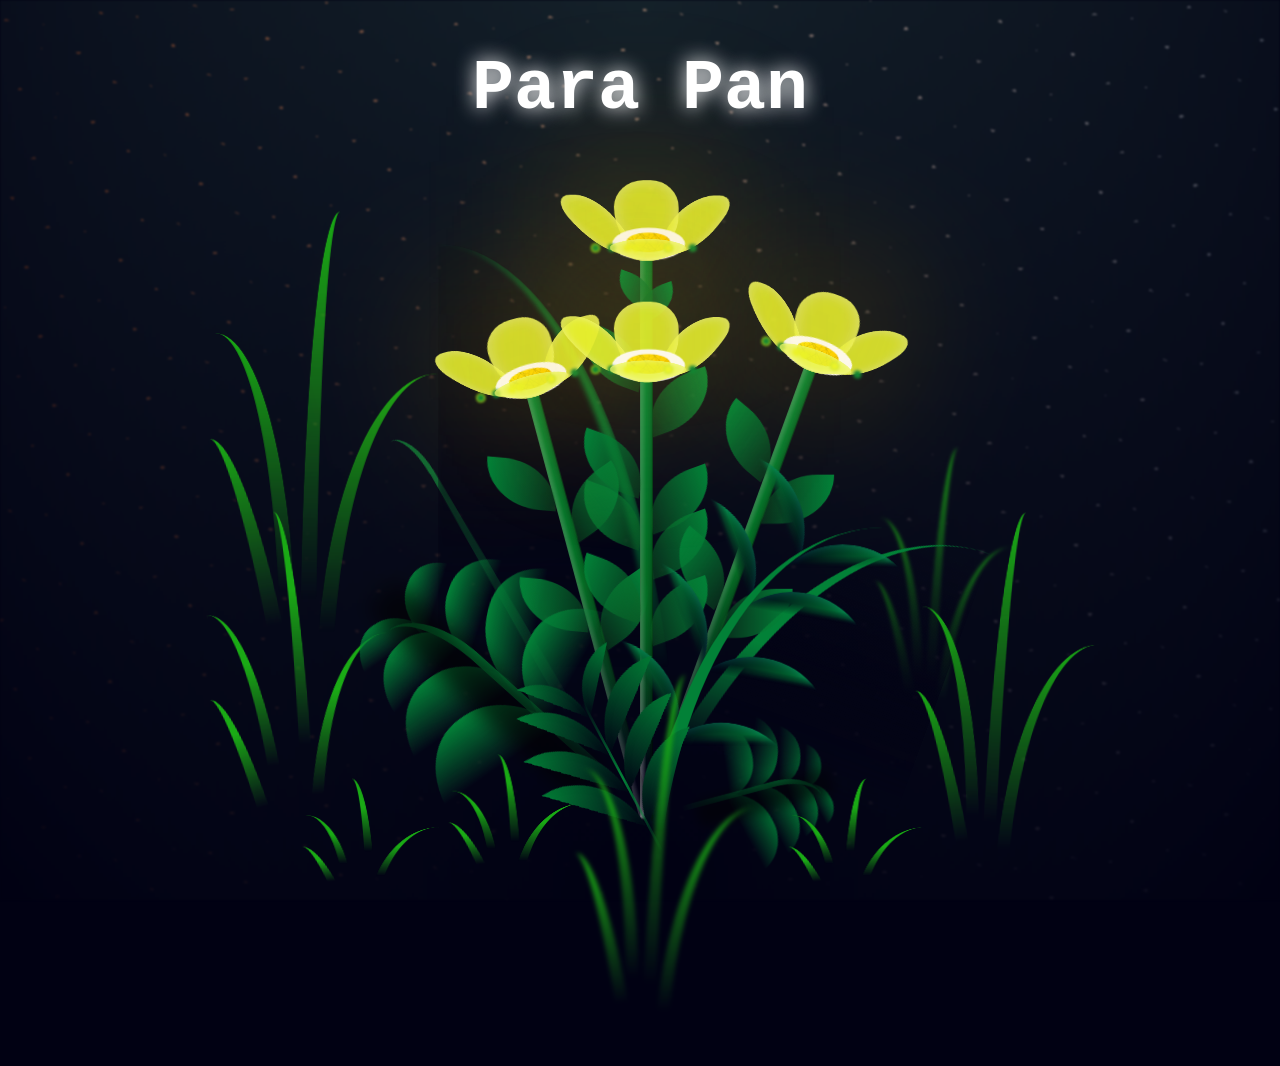
==== flower.html @ 23cb81a8 "cambio del html para 4to ptalo" ====
<!DOCTYPE html>
<html lang="en">

<head>
  <meta charset="UTF-8">
  <meta http-equiv="X-UA-Compatible" content="IE=edge">
  <meta name="viewport" content="width=device-width, initial-scale=1.0">
  <link rel="shortcut icon" href="images/gift.png" type="image/x-icon">
  <link rel="stylesheet" href="css/style.css">

  <!-- Document Title -->
  <title>FLOWERS</title>
</head>

<body class="not-loaded">
  <!-- Background -->
  <div class="night"></div>

  <!-- Flower -->
  <div class="flowers">
    <div class="flower flower--1">
      <div class="flower__leafs flower__leafs--1">
        <div class="flower__leaf flower__leaf--1"></div>
        <div class="flower__leaf flower__leaf--2"></div>
        <div class="flower__leaf flower__leaf--3"></div>
        <div class="flower__leaf flower__leaf--4"></div>
        <div class="flower__white-circle"></div>

        <div class="flower__light flower__light--1"></div>
        <div class="flower__light flower__light--2"></div>
        <div class="flower__light flower__light--3"></div>
        <div class="flower__light flower__light--4"></div>
        <div class="flower__light flower__light--5"></div>
        <div class="flower__light flower__light--6"></div>
        <div class="flower__light flower__light--7"></div>
        <div class="flower__light flower__light--8"></div>

      </div>
      <div class="flower__line">
        <div class="flower__line__leaf flower__line__leaf--1"></div>
        <div class="flower__line__leaf flower__line__leaf--2"></div>
        <div class="flower__line__leaf flower__line__leaf--3"></div>
        <div class="flower__line__leaf flower__line__leaf--4"></div>
        <div class="flower__line__leaf flower__line__leaf--5"></div>
        <div class="flower__line__leaf flower__line__leaf--6"></div>
      </div>
    </div>

    <div class="flower flower--2">
      <div class="flower__leafs flower__leafs--2">
        <div class="flower__leaf flower__leaf--1"></div>
        <div class="flower__leaf flower__leaf--2"></div>
        <div class="flower__leaf flower__leaf--3"></div>
        <div class="flower__leaf flower__leaf--4"></div>
        <div class="flower__white-circle"></div>

        <div class="flower__light flower__light--1"></div>
        <div class="flower__light flower__light--2"></div>
        <div class="flower__light flower__light--3"></div>
        <div class="flower__light flower__light--4"></div>
        <div class="flower__light flower__light--5"></div>
        <div class="flower__light flower__light--6"></div>
        <div class="flower__light flower__light--7"></div>
        <div class="flower__light flower__light--8"></div>

      </div>
      <div class="flower__line">
        <div class="flower__line__leaf flower__line__leaf--1"></div>
        <div class="flower__line__leaf flower__line__leaf--2"></div>
        <div class="flower__line__leaf flower__line__leaf--3"></div>
        <div class="flower__line__leaf flower__line__leaf--4"></div>
      </div>
    </div>

    <div class="flower flower--3">
      <div class="flower__leafs flower__leafs--3">
        <div class="flower__leaf flower__leaf--1"></div>
        <div class="flower__leaf flower__leaf--2"></div>
        <div class="flower__leaf flower__leaf--3"></div>
        <div class="flower__leaf flower__leaf--4"></div>
        <div class="flower__white-circle"></div>

        <div class="flower__light flower__light--1"></div>
        <div class="flower__light flower__light--2"></div>
        <div class="flower__light flower__light--3"></div>
        <div class="flower__light flower__light--4"></div>
        <div class="flower__light flower__light--5"></div>
        <div class="flower__light flower__light--6"></div>
        <div class="flower__light flower__light--7"></div>
        <div class="flower__light flower__light--8"></div>

      </div>
      <div class="flower__line">
        <div class="flower__line__leaf flower__line__leaf--1"></div>
        <div class="flower__line__leaf flower__line__leaf--2"></div>
        <div class="flower__line__leaf flower__line__leaf--3"></div>
        <div class="flower__line__leaf flower__line__leaf--4"></div>
      </div>
    </div>

    <!-- Cuarta flor agregada -->
    <div class="flower flower--4">
      <div class="flower__leafs flower__leafs--3">
        <div class="flower__leaf flower__leaf--1"></div>
        <div class="flower__leaf flower__leaf--2"></div>
        <div class="flower__leaf flower__leaf--3"></div>
        <div class="flower__leaf flower__leaf--4"></div>
        <div class="flower__white-circle"></div>

        <div class="flower__light flower__light--1"></div>
        <div class="flower__light flower__light--2"></div>
        <div class="flower__light flower__light--3"></div>
        <div class="flower__light flower__light--4"></div>
        <div class="flower__light flower__light--5"></div>
        <div class="flower__light flower__light--6"></div>
        <div class="flower__light flower__light--7"></div>
        <div class="flower__light flower__light--8"></div>

      </div>
      <div class="flower__line">
        <div class="flower__line__leaf flower__line__leaf--1"></div>
        <div class="flower__line__leaf flower__line__leaf--2"></div>
        <div class="flower__line__leaf flower__line__leaf--3"></div>
        <div class="flower__line__leaf flower__line__leaf--4"></div>
      </div>
    </div>

    <div class="grow-ans" style="--d:1.2s">
      <div class="flower__g-long">
        <div class="flower__g-long__top"></div>
        <div class="flower__g-long__bottom"></div>
      </div>
    </div>

    <div class="growing-grass">
      <div class="flower__grass flower__grass--1">
        <div class="flower__grass--top"></div>
        <div class="flower__grass--bottom"></div>
        <div class="flower__grass__leaf flower__grass__leaf--1"></div>
        <div class="flower__grass__leaf flower__grass__leaf--2"></div>
        <div class="flower__grass__leaf flower__grass__leaf--3"></div>
        <div class="flower__grass__leaf flower__grass__leaf--4"></div>
        <div class="flower__grass__leaf flower__grass__leaf--5"></div>
        <div class="flower__grass__leaf flower__grass__leaf--6"></div>
        <div class="flower__grass__leaf flower__grass__leaf--7"></div>
        <div class="flower__grass__leaf flower__grass__leaf--8"></div>
        <div class="flower__grass__overlay"></div>
      </div>
    </div>

    <div class="growing-grass">
      <div class="flower__grass flower__grass--2">
        <div class="flower__grass--top"></div>
        <div class="flower__grass--bottom"></div>
        <div class="flower__grass__leaf flower__grass__leaf--1"></div>
        <div class="flower__grass__leaf flower__grass__leaf--2"></div>
        <div class="flower__grass__leaf flower__grass__leaf--3"></div>
        <div class="flower__grass__leaf flower__grass__leaf--4"></div>
        <div class="flower__grass__leaf flower__grass__leaf--5"></div>
        <div class="flower__grass__leaf flower__grass__leaf--6"></div>
        <div class="flower__grass__leaf flower__grass__leaf--7"></div>
        <div class="flower__grass__leaf flower__grass__leaf--8"></div>
        <div class="flower__grass__overlay"></div>
      </div>
    </div>

    <div class="grow-ans" style="--d:2.4s">
      <div class="flower__g-right flower__g-right--1">
        <div class="leaf"></div>
      </div>
    </div>

    <div class="grow-ans" style="--d:2.8s">
      <div class="flower__g-right flower__g-right--2">
        <div class="leaf"></div>
      </div>
    </div>

    <div class="grow-ans" style="--d:2.8s">
      <div class="flower__g-front">
        <div class="flower__g-front__leaf-wrapper flower__g-front__leaf-wrapper--1">
          <div class="flower__g-front__leaf"></div>
        </div>
        <div class="flower__g-front__leaf-wrapper flower__g-front__leaf-wrapper--2">
          <div class="flower__g-front__leaf"></div>
        </div>
        <div class="flower__g-front__leaf-wrapper flower__g-front__leaf-wrapper--3">
          <div class="flower__g-front__leaf"></div>
        </div>
        <div class="flower__g-front__leaf-wrapper flower__g-front__leaf-wrapper--4">
          <div class="flower__g-front__leaf"></div>
        </div>
        <div class="flower__g-front__leaf-wrapper flower__g-front__leaf-wrapper--5">
          <div class="flower__g-front__leaf"></div>
        </div>
        <div class="flower__g-front__leaf-wrapper flower__g-front__leaf-wrapper--6">
          <div class="flower__g-front__leaf"></div>
        </div>
        <div class="flower__g-front__leaf-wrapper flower__g-front__leaf-wrapper--7">
          <div class="flower__g-front__leaf"></div>
        </div>
        <div class="flower__g-front__leaf-wrapper flower__g-front__leaf-wrapper--8">
          <div class="flower__g-front__leaf"></div>
        </div>
        <div class="flower__g-front__line"></div>
      </div>
    </div>

    <div class="grow-ans" style="--d:3.2s">
      <div class="flower__g-fr">
        <div class="leaf"></div>
        <div class="flower__g-fr__leaf flower__g-fr__leaf--1"></div>
        <div class="flower__g-fr__leaf flower__g-fr__leaf--2"></div>
        <div class="flower__g-fr__leaf flower__g-fr__leaf--3"></div>
        <div class="flower__g-fr__leaf flower__g-fr__leaf--4"></div>
        <div class="flower__g-fr__leaf flower__g-fr__leaf--5"></div>
        <div class="flower__g-fr__leaf flower__g-fr__leaf--6"></div>
        <div class="flower__g-fr__leaf flower__g-fr__leaf--7"></div>
        <div class="flower__g-fr__leaf flower__g-fr__leaf--8"></div>
      </div>
    </div>

    <div class="long-g long-g--0">
      <div class="grow-ans" style="--d:3s">
        <div class="leaf leaf--0"></div>
      </div>
      <div class="grow-ans" style="--d:2.2s">
        <div class="leaf leaf--1"></div>
      </div>
      <div class="grow-ans" style="--d:3.4s">
        <div class="leaf leaf--2"></div>
      </div>
      <div class="grow-ans" style="--d:3.6s">
        <div class="leaf leaf--3"></div>
      </div>
    </div>

    <div class="long-g long-g--1">
      <div class="grow-ans" style="--d:3.6s">
        <div class="leaf leaf--0"></div>
      </div>
      <div class="grow-ans" style="--d:3.8s">
        <div class="leaf leaf--1"></div>
      </div>
      <div class="grow-ans" style="--d:4s">
        <div class="leaf leaf--2"></div>
      </div>
      <div class="grow-ans" style="--d:4.2s">
        <div class="leaf leaf--3"></div>
      </div>
    </div>

    <div class="long-g long-g--2">
      <div class="grow-ans" style="--d:4s">
        <div class="leaf leaf--0"></div>
      </div>
      <div class="grow-ans" style="--d:4.2s">
        <div class="leaf leaf--1"></div>
      </div>
      <div class="grow-ans" style="--d:4.4s">
        <div class="leaf leaf--2"></div>
      </div>
      <div class="grow-ans" style="--d:4.6s">
        <div class="leaf leaf--3"></div>
      </div>
    </div>

    <div class="long-g long-g--3">
      <div class="grow-ans" style="--d:4s">
        <div class="leaf leaf--0"></div>
      </div>
      <div class="grow-ans" style="--d:4.2s">
        <div class="leaf leaf--1"></div>
      </div>
      <div class="grow-ans" style="--d:3s">
        <div class="leaf leaf--2"></div>
      </div>
      <div class="grow-ans" style="--d:3.6s">
        <div class="leaf leaf--3"></div>
      </div>
    </div>

    <div class="long-g long-g--4">
      <div class="grow-ans" style="--d:4s">
        <div class="leaf leaf--0"></div>
      </div>
      <div class="grow-ans" style="--d:4.2s">
        <div class="leaf leaf--1"></div>
      </div>
      <div class="grow-ans" style="--d:3s">
        <div class="leaf leaf--2"></div>
      </div>
      <div class="grow-ans" style="--d:3.6s">
        <div class="leaf leaf--3"></div>
      </div>
    </div>

    <div class="long-g long-g--5">
      <div class="grow-ans" style="--d:4s">
        <div class="leaf leaf--0"></div>
      </div>
      <div class="grow-ans" style="--d:4.2s">
        <div class="leaf leaf--1"></div>
      </div>
      <div class="grow-ans" style="--d:3s">
        <div class="leaf leaf--2"></div>
      </div>
      <div class="grow-ans" style="--d:3.6s">
        <div class="leaf leaf--3"></div>
      </div>
    </div>

    <div class="long-g long-g--6">
      <div class="grow-ans" style="--d:4.2s">
        <div class="leaf leaf--0"></div>
      </div>
      <div class="grow-ans" style="--d:4.4s">
        <div class="leaf leaf--1"></div>
      </div>
      <div class="grow-ans" style="--d:4.6s">
        <div class="leaf leaf--2"></div>
      </div>
      <div class="grow-ans" style="--d:4.8s">
        <div class="leaf leaf--3"></div>
      </div>
    </div>

    <div class="long-g long-g--7">
      <div class="grow-ans" style="--d:3s">
        <div class="leaf leaf--0"></div>
      </div>
      <div class="grow-ans" style="--d:3.2s">
        <div class="leaf leaf--1"></div>
      </div>
      <div class="grow-ans" style="--d:3.5s">
        <div class="leaf leaf--2"></div>
      </div>
      <div class="grow-ans" style="--d:3.6s">
        <div class="leaf leaf--3"></div>
      </div>
    </div>
  </div>

  <!-- Title -->
  <h1 class="title"><span id="title"></span></h1>
</body>

</html>

<!-- Import Javascript -->
<script src="js/main.js"></script>
---- css/style.css ----
*,
*::after,
*::before {
  padding: 0;
  margin: 0;
  box-sizing: border-box;
}

:root {
  --dark-color: #010113;
}

.title {
  position: absolute;
  width: 100%;
  text-align: center;
  margin-top: 50px;
  top: 0;
  left: 0;
  color: white;
  font-family: 'Courier New', Courier, monospace;
  font-size: 70px;
  text-shadow: 0px 0px 20px white;
}

body {
  display: flex;
  align-items: flex-end;
  justify-content: center;
  min-height: 100vh;
  background-color: var(--dark-color);
  overflow: hidden;
  perspective: 1000px;
}

.night {
  position: fixed;
  left: 50%;
  top: 0;
  transform: translateX(-50%);
  width: 100%;
  height: 100%;
  filter: blur(0.1vmin);
  background-image: radial-gradient(
      ellipse at top,
      transparent 0%,
      var(--dark-color)
    ),
    radial-gradient(
      ellipse at bottom,
      var(--dark-color),
      rgba(145, 233, 255, 0.2)
    ),
    repeating-linear-gradient(
      220deg,
      rgb(0, 0, 0) 0px,
      rgb(0, 0, 0) 19px,
      transparent 19px,
      transparent 22px
    ),
    repeating-linear-gradient(
      189deg,
      rgb(0, 0, 0) 0px,
      rgb(0, 0, 0) 19px,
      transparent 19px,
      transparent 22px
    ),
    repeating-linear-gradient(
      148deg,
      rgb(0, 0, 0) 0px,
      rgb(0, 0, 0) 19px,
      transparent 19px,
      transparent 22px
    ),
    linear-gradient(90deg, rgb(255, 94, 0), rgb(240, 240, 240));
}

.flowers {
  position: relative;
  transform: scale(0.9);
}

.flower {
  position: absolute;
  bottom: 10vmin;
  transform-origin: bottom center;
  z-index: 10;
  --fl-speed: 0.8s;
}
.flower--1 {
  -webkit-animation: moving-flower-1 4s linear infinite;
  animation: moving-flower-1 4s linear infinite;
}
.flower--1 .flower__line {
  height: 70vmin;
  -webkit-animation-delay: 0.3s;
  animation-delay: 0.3s;
}
.flower--1 .flower__line__leaf--1 {
  -webkit-animation: blooming-leaf-right var(--fl-speed) 1.6s backwards;
  animation: blooming-leaf-right var(--fl-speed) 1.6s backwards;
}
.flower--1 .flower__line__leaf--2 {
  -webkit-animation: blooming-leaf-right var(--fl-speed) 1.4s backwards;
  animation: blooming-leaf-right var(--fl-speed) 1.4s backwards;
}
.flower--1 .flower__line__leaf--3 {
  -webkit-animation: blooming-leaf-left var(--fl-speed) 1.2s backwards;
  animation: blooming-leaf-left var(--fl-speed) 1.2s backwards;
}
.flower--1 .flower__line__leaf--4 {
  -webkit-animation: blooming-leaf-left var(--fl-speed) 1s backwards;
  animation: blooming-leaf-left var(--fl-speed) 1s backwards;
}
.flower--1 .flower__line__leaf--5 {
  -webkit-animation: blooming-leaf-right var(--fl-speed) 1.8s backwards;
  animation: blooming-leaf-right var(--fl-speed) 1.8s backwards;
}
.flower--1 .flower__line__leaf--6 {
  -webkit-animation: blooming-leaf-left var(--fl-speed) 2s backwards;
  animation: blooming-leaf-left var(--fl-speed) 2s backwards;
}
.flower--2 {
  left: 50%;
  transform: rotate(20deg);
  -webkit-animation: moving-flower-2 4s linear infinite;
  animation: moving-flower-2 4s linear infinite;
}
.flower--2 .flower__line {
  height: 60vmin;
  -webkit-animation-delay: 0.6s;
  animation-delay: 0.6s;
}
.flower--2 .flower__line__leaf--1 {
  -webkit-animation: blooming-leaf-right var(--fl-speed) 1.9s backwards;
  animation: blooming-leaf-right var(--fl-speed) 1.9s backwards;
}
.flower--2 .flower__line__leaf--2 {
  -webkit-animation: blooming-leaf-right var(--fl-speed) 1.7s backwards;
  animation: blooming-leaf-right var(--fl-speed) 1.7s backwards;
}
.flower--2 .flower__line__leaf--3 {
  -webkit-animation: blooming-leaf-left var(--fl-speed) 1.5s backwards;
  animation: blooming-leaf-left var(--fl-speed) 1.5s backwards;
}
.flower--2 .flower__line__leaf--4 {
  -webkit-animation: blooming-leaf-left var(--fl-speed) 1.3s backwards;
  animation: blooming-leaf-left var(--fl-speed) 1.3s backwards;
}
.flower--3 {
  left: 50%;
  transform: rotate(-15deg);
  -webkit-animation: moving-flower-3 4s linear infinite;
  animation: moving-flower-3 4s linear infinite;
}
.flower--3 .flower__line {
  -webkit-animation-delay: 0.9s;
  animation-delay: 0.9s;
}
.flower--3 .flower__line__leaf--1 {
  -webkit-animation: blooming-leaf-right var(--fl-speed) 2.5s backwards;
  animation: blooming-leaf-right var(--fl-speed) 2.5s backwards;
}
.flower--3 .flower__line__leaf--2 {
  -webkit-animation: blooming-leaf-right var(--fl-speed) 2.3s backwards;
  animation: blooming-leaf-right var(--fl-speed) 2.3s backwards;
}
.flower--3 .flower__line__leaf--3 {
  -webkit-animation: blooming-leaf-left var(--fl-speed) 2.1s backwards;
  animation: blooming-leaf-left var(--fl-speed) 2.1s backwards;
}
.flower--3 .flower__line__leaf--4 {
  -webkit-animation: blooming-leaf-left var(--fl-speed) 1.9s backwards;
  animation: blooming-leaf-left var(--fl-speed) 1.9s backwards;
}
.flower__leafs {
  position: relative;
  -webkit-animation: blooming-flower 2s backwards;
  animation: blooming-flower 2s backwards;
}
.flower__leafs--1 {
  -webkit-animation-delay: 1.1s;
  animation-delay: 1.1s;
}
.flower__leafs--2 {
  -webkit-animation-delay: 1.4s;
  animation-delay: 1.4s;
}
.flower__leafs--3 {
  -webkit-animation-delay: 1.7s;
  animation-delay: 1.7s;
}
.flower__leafs::after {
  content: "";
  position: absolute;
  left: 0;
  top: 0;
  transform: translate(-50%, -100%);
  width: 8vmin;
  height: 8vmin;
  background-color: #e7b201;
  filter: blur(10vmin);
}
.flower__leaf {
  position: absolute;
  bottom: 0;
  left: 50%;
  width: 8vmin;
  height: 11vmin;
  border-radius: 51% 49% 47% 53%/44% 45% 55% 69%;
  background-color: #e6f331;
  background-image: linear-gradient(to top, #e6f331, #e6f331);
  transform-origin: bottom center;
  opacity: 0.9;
  box-shadow: inset 0 0 2vmin rgba(255, 255, 255, 0.5);
}
.flower__leaf--1 {
  transform: translate(-10%, 1%) rotateY(40deg) rotateX(-50deg);
}
.flower__leaf--2 {
  transform: translate(-50%, -4%) rotateX(40deg);
}
.flower__leaf--3 {
  transform: translate(-90%, 0%) rotateY(45deg) rotateX(50deg);
}
.flower__leaf--4 {
  width: 8vmin;
  height: 8vmin;
  transform-origin: bottom left;
  border-radius: 4vmin 10vmin 4vmin 4vmin;
  transform: translate(0%, 18%) rotateX(70deg) rotate(-43deg);
  background-image: linear-gradient(to top, #e6f331, #e6f331);
  z-index: 1;
  opacity: 0.8;
}
.flower__white-circle {
  position: absolute;
  left: -3.5vmin;
  top: -3vmin;
  width: 9vmin;
  height: 4vmin;
  border-radius: 50%;
  background-color: #fff;
}
.flower__white-circle::after {
  content: "";
  position: absolute;
  left: 50%;
  top: 45%;
  transform: translate(-50%, -50%);
  width: 60%;
  height: 60%;
  border-radius: inherit;
  background-image: repeating-linear-gradient(
      135deg,
      rgba(0, 0, 0, 0.03) 0px,
      rgba(0, 0, 0, 0.03) 1px,
      transparent 1px,
      transparent 12px
    ),
    repeating-linear-gradient(
      45deg,
      rgba(0, 0, 0, 0.03) 0px,
      rgba(0, 0, 0, 0.03) 1px,
      transparent 1px,
      transparent 12px
    ),
    repeating-linear-gradient(
      67.5deg,
      rgba(0, 0, 0, 0.03) 0px,
      rgba(0, 0, 0, 0.03) 1px,
      transparent 1px,
      transparent 12px
    ),
    repeating-linear-gradient(
      135deg,
      rgba(0, 0, 0, 0.03) 0px,
      rgba(0, 0, 0, 0.03) 1px,
      transparent 1px,
      transparent 12px
    ),
    repeating-linear-gradient(
      45deg,
      rgba(0, 0, 0, 0.03) 0px,
      rgba(0, 0, 0, 0.03) 1px,
      transparent 1px,
      transparent 12px
    ),
    repeating-linear-gradient(
      112.5deg,
      rgba(0, 0, 0, 0.03) 0px,
      rgba(0, 0, 0, 0.03) 1px,
      transparent 1px,
      transparent 12px
    ),
    repeating-linear-gradient(
      112.5deg,
      rgba(0, 0, 0, 0.03) 0px,
      rgba(0, 0, 0, 0.03) 1px,
      transparent 1px,
      transparent 12px
    ),
    repeating-linear-gradient(
      45deg,
      rgba(0, 0, 0, 0.03) 0px,
      rgba(0, 0, 0, 0.03) 1px,
      transparent 1px,
      transparent 12px
    ),
    repeating-linear-gradient(
      22.5deg,
      rgba(0, 0, 0, 0.03) 0px,
      rgba(0, 0, 0, 0.03) 1px,
      transparent 1px,
      transparent 12px
    ),
    repeating-linear-gradient(
      45deg,
      rgba(0, 0, 0, 0.03) 0px,
      rgba(0, 0, 0, 0.03) 1px,
      transparent 1px,
      transparent 12px
    ),
    repeating-linear-gradient(
      22.5deg,
      rgba(0, 0, 0, 0.03) 0px,
      rgba(0, 0, 0, 0.03) 1px,
      transparent 1px,
      transparent 12px
    ),
    repeating-linear-gradient(
      135deg,
      rgba(0, 0, 0, 0.03) 0px,
      rgba(0, 0, 0, 0.03) 1px,
      transparent 1px,
      transparent 12px
    ),
    repeating-linear-gradient(
      157.5deg,
      rgba(0, 0, 0, 0.03) 0px,
      rgba(0, 0, 0, 0.03) 1px,
      transparent 1px,
      transparent 12px
    ),
    repeating-linear-gradient(
      67.5deg,
      rgba(0, 0, 0, 0.03) 0px,
      rgba(0, 0, 0, 0.03) 1px,
      transparent 1px,
      transparent 12px
    ),
    repeating-linear-gradient(
      67.5deg,
      rgba(0, 0, 0, 0.03) 0px,
      rgba(0, 0, 0, 0.03) 1px,
      transparent 1px,
      transparent 12px
    ),
    linear-gradient(90deg, rgb(255, 235, 18), rgb(255, 206, 0));
}
.flower__line {
  height: 55vmin;
  width: 1.5vmin;
  background-image: linear-gradient(
      to left,
      rgba(0, 0, 0, 0.2),
      transparent,
      rgba(255, 255, 255, 0.2)
    ),
    linear-gradient(to top, transparent 10%, #056d24, #028137);
  box-shadow: inset 0 0 2px rgba(0, 0, 0, 0.5);
  -webkit-animation: grow-flower-tree 4s backwards;
  animation: grow-flower-tree 4s backwards;
}
.flower__line__leaf {
  --w: 7vmin;
  --h: calc(var(--w) + 2vmin);
  position: absolute;
  top: 20%;
  left: 90%;
  width: var(--w);
  height: var(--h);
  border-top-right-radius: var(--h);
  border-bottom-left-radius: var(--h);
  background-image: linear-gradient(to top, rgba(12, 94, 32, 0.4), #028137);
}
.flower__line__leaf--1 {
  transform: rotate(70deg) rotateY(30deg);
}
.flower__line__leaf--2 {
  top: 45%;
  transform: rotate(70deg) rotateY(30deg);
}
.flower__line__leaf--3,
.flower__line__leaf--4,
.flower__line__leaf--6 {
  border-top-right-radius: 0;
  border-bottom-left-radius: 0;
  border-top-left-radius: var(--h);
  border-bottom-right-radius: var(--h);
  left: -460%;
  top: 12%;
  transform: rotate(-70deg) rotateY(30deg);
}
.flower__line__leaf--4 {
  top: 40%;
}
.flower__line__leaf--5 {
  top: 0;
  transform-origin: left;
  transform: rotate(70deg) rotateY(30deg) scale(0.6);
}
.flower__line__leaf--6 {
  top: -2%;
  left: -450%;
  transform-origin: right;
  transform: rotate(-70deg) rotateY(30deg) scale(0.6);
}
.flower__light {
  position: absolute;
  bottom: 0vmin;
  width: 1vmin;
  height: 1vmin;
  background-color: rgb(255, 251, 0);
  border-radius: 50%;
  filter: blur(0.2vmin);
  -webkit-animation: light-ans 4s linear infinite backwards;
  animation: light-ans 4s linear infinite backwards;
}
.flower__light:nth-child(odd) {
  background-color: #028137;
}
.flower__light--1 {
  left: -2vmin;
  -webkit-animation-delay: 1s;
  animation-delay: 1s;
}
.flower__light--2 {
  left: 3vmin;
  -webkit-animation-delay: 0.5s;
  animation-delay: 0.5s;
}
.flower__light--3 {
  left: -6vmin;
  -webkit-animation-delay: 0.3s;
  animation-delay: 0.3s;
}
.flower__light--4 {
  left: 6vmin;
  -webkit-animation-delay: 0.9s;
  animation-delay: 0.9s;
}
.flower__light--5 {
  left: -1vmin;
  -webkit-animation-delay: 1.5s;
  animation-delay: 1.5s;
}
.flower__light--6 {
  left: -4vmin;
  -webkit-animation-delay: 3s;
  animation-delay: 3s;
}
.flower__light--7 {
  left: 3vmin;
  -webkit-animation-delay: 2s;
  animation-delay: 2s;
}
.flower__light--8 {
  left: -6vmin;
  -webkit-animation-delay: 3.5s;
  animation-delay: 3.5s;
}
.flower__grass {
  --c: #028137;
  --line-w: 1.5vmin;
  position: absolute;
  bottom: 12vmin;
  left: -7vmin;
  display: flex;
  flex-direction: column;
  align-items: flex-end;
  z-index: 20;
  transform-origin: bottom center;
  transform: rotate(-48deg) rotateY(40deg);
}
.flower__grass--1 {
  -webkit-animation: moving-grass 2s linear infinite;
  animation: moving-grass 2s linear infinite;
}
.flower__grass--2 {
  left: 2vmin;
  bottom: 10vmin;
  transform: scale(0.5) rotate(75deg) rotateX(10deg) rotateY(-200deg);
  opacity: 0.8;
  z-index: 0;
  -webkit-animation: moving-grass--2 1.5s linear infinite;
  animation: moving-grass--2 1.5s linear infinite;
}
.flower__grass--top {
  width: 7vmin;
  height: 10vmin;
  border-top-right-radius: 100%;
  border-right: var(--line-w) solid var(--c);
  transform-origin: bottom center;
  transform: rotate(-2deg);
}
.flower__grass--bottom {
  margin-top: -2px;
  width: var(--line-w);
  height: 25vmin;
  background-image: linear-gradient(to top, transparent, var(--c));
}
.flower__grass__leaf {
  --size: 10vmin;
  position: absolute;
  width: calc(var(--size) * 2.1);
  height: var(--size);
  border-top-left-radius: var(--size);
  border-top-right-radius: var(--size);
  background-image: linear-gradient(
    to top,
    transparent,
    transparent 30%,
    var(--c)
  );
  z-index: 100;
}
.flower__grass__leaf--1 {
  top: -6%;
  left: 30%;
  --size: 6vmin;
  transform: rotate(-20deg);
  -webkit-animation: growing-grass-ans--1 2s 2.6s backwards;
  animation: growing-grass-ans--1 2s 2.6s backwards;
}
@-webkit-keyframes growing-grass-ans--1 {
  0% {
    transform-origin: bottom left;
    transform: rotate(-20deg) scale(0);
  }
}
@keyframes growing-grass-ans--1 {
  0% {
    transform-origin: bottom left;
    transform: rotate(-20deg) scale(0);
  }
}
.flower__grass__leaf--2 {
  top: -5%;
  left: -110%;
  --size: 6vmin;
  transform: rotate(10deg);
  -webkit-animation: growing-grass-ans--2 2s 2.4s linear backwards;
  animation: growing-grass-ans--2 2s 2.4s linear backwards;
}
@-webkit-keyframes growing-grass-ans--2 {
  0% {
    transform-origin: bottom right;
    transform: rotate(10deg) scale(0);
  }
}
@keyframes growing-grass-ans--2 {
  0% {
    transform-origin: bottom right;
    transform: rotate(10deg) scale(0);
  }
}
.flower__grass__leaf--3 {
  top: 5%;
  left: 60%;
  --size: 8vmin;
  transform: rotate(-18deg) rotateX(-20deg);
  -webkit-animation: growing-grass-ans--3 2s 2.2s linear backwards;
  animation: growing-grass-ans--3 2s 2.2s linear backwards;
}
@-webkit-keyframes growing-grass-ans--3 {
  0% {
    transform-origin: bottom left;
    transform: rotate(-18deg) rotateX(-20deg) scale(0);
  }
}
@keyframes growing-grass-ans--3 {
  0% {
    transform-origin: bottom left;
    transform: rotate(-18deg) rotateX(-20deg) scale(0);
  }
}
.flower__grass__leaf--4 {
  top: 6%;
  left: -135%;
  --size: 8vmin;
  transform: rotate(2deg);
  -webkit-animation: growing-grass-ans--4 2s 2s linear backwards;
  animation: growing-grass-ans--4 2s 2s linear backwards;
}
@-webkit-keyframes growing-grass-ans--4 {
  0% {
    transform-origin: bottom right;
    transform: rotate(2deg) scale(0);
  }
}
@keyframes growing-grass-ans--4 {
  0% {
    transform-origin: bottom right;
    transform: rotate(2deg) scale(0);
  }
}
.flower__grass__leaf--5 {
  top: 20%;
  left: 60%;
  --size: 10vmin;
  transform: rotate(-24deg) rotateX(-20deg);
  -webkit-animation: growing-grass-ans--5 2s 1.8s linear backwards;
  animation: growing-grass-ans--5 2s 1.8s linear backwards;
}
@-webkit-keyframes growing-grass-ans--5 {
  0% {
    transform-origin: bottom left;
    transform: rotate(-24deg) rotateX(-20deg) scale(0);
  }
}
@keyframes growing-grass-ans--5 {
  0% {
    transform-origin: bottom left;
    transform: rotate(-24deg) rotateX(-20deg) scale(0);
  }
}
.flower__grass__leaf--6 {
  top: 22%;
  left: -180%;
  --size: 10vmin;
  transform: rotate(10deg);
  -webkit-animation: growing-grass-ans--6 2s 1.6s linear backwards;
  animation: growing-grass-ans--6 2s 1.6s linear backwards;
}
@-webkit-keyframes growing-grass-ans--6 {
  0% {
    transform-origin: bottom right;
    transform: rotate(10deg) scale(0);
  }
}
@keyframes growing-grass-ans--6 {
  0% {
    transform-origin: bottom right;
    transform: rotate(10deg) scale(0);
  }
}
.flower__grass__leaf--7 {
  top: 39%;
  left: 70%;
  --size: 10vmin;
  transform: rotate(-10deg);
  -webkit-animation: growing-grass-ans--7 2s 1.4s linear backwards;
  animation: growing-grass-ans--7 2s 1.4s linear backwards;
}
@-webkit-keyframes growing-grass-ans--7 {
  0% {
    transform-origin: bottom left;
    transform: rotate(-10deg) scale(0);
  }
}
@keyframes growing-grass-ans--7 {
  0% {
    transform-origin: bottom left;
    transform: rotate(-10deg) scale(0);
  }
}
.flower__grass__leaf--8 {
  top: 40%;
  left: -215%;
  --size: 11vmin;
  transform: rotate(10deg);
  -webkit-animation: growing-grass-ans--8 2s 1.2s linear backwards;
  animation: growing-grass-ans--8 2s 1.2s linear backwards;
}
@-webkit-keyframes growing-grass-ans--8 {
  0% {
    transform-origin: bottom right;
    transform: rotate(10deg) scale(0);
  }
}
@keyframes growing-grass-ans--8 {
  0% {
    transform-origin: bottom right;
    transform: rotate(10deg) scale(0);
  }
}
.flower__grass__overlay {
  position: absolute;
  top: -10%;
  right: 0%;
  width: 100%;
  height: 100%;
  background-color: rgba(0, 0, 0, 0.6);
  filter: blur(1.5vmin);
  z-index: 100;
}
.flower__g-long {
  --w: 2vmin;
  --h: 6vmin;
  --c: #0d6632;
  position: absolute;
  bottom: 10vmin;
  left: -3vmin;
  transform-origin: bottom center;
  transform: rotate(-30deg) rotateY(-20deg);
  display: flex;
  flex-direction: column;
  align-items: flex-end;
  -webkit-animation: flower-g-long-ans 3s linear infinite;
  animation: flower-g-long-ans 3s linear infinite;
}
@-webkit-keyframes flower-g-long-ans {
  0%,
  100% {
    transform: rotate(-30deg) rotateY(-20deg);
  }
  50% {
    transform: rotate(-32deg) rotateY(-20deg);
  }
}
@keyframes flower-g-long-ans {
  0%,
  100% {
    transform: rotate(-30deg) rotateY(-20deg);
  }
  50% {
    transform: rotate(-32deg) rotateY(-20deg);
  }
}
.flower__g-long__top {
  top: calc(var(--h) * -1);
  width: calc(var(--w) + 1vmin);
  height: var(--h);
  border-top-right-radius: 100%;
  border-right: 0.7vmin solid var(--c);
  transform: translate(-0.7vmin, 1vmin);
}
.flower__g-long__bottom {
  width: var(--w);
  height: 50vmin;
  transform-origin: bottom center;
  background-image: linear-gradient(to top, transparent 30%, var(--c));
  box-shadow: inset 0 0 2px rgba(0, 0, 0, 0.5);
  -webkit-clip-path: polygon(35% 0, 65% 1%, 100% 100%, 0% 100%);
  clip-path: polygon(35% 0, 65% 1%, 100% 100%, 0% 100%);
}
.flower__g-right {
  position: absolute;
  bottom: 6vmin;
  left: -2vmin;
  transform-origin: bottom left;
  transform: rotate(20deg);
}
.flower__g-right .leaf {
  width: 30vmin;
  height: 50vmin;
  border-top-left-radius: 100%;
  border-left: 2vmin solid #028137;
  background-image: linear-gradient(
    to bottom,
    transparent,
    var(--dark-color) 60%
  );
  -webkit-mask-image: linear-gradient(to top, transparent 30%, #028137 60%);
}
.flower__g-right--1 {
  -webkit-animation: flower-g-right-ans 2.5s linear infinite;
  animation: flower-g-right-ans 2.5s linear infinite;
}
.flower__g-right--2 {
  left: 5vmin;
  transform: rotateY(-180deg);
  -webkit-animation: flower-g-right-ans--2 3s linear infinite;
  animation: flower-g-right-ans--2 3s linear infinite;
}
.flower__g-right--2 .leaf {
  height: 75vmin;
  filter: blur(0.3vmin);
  opacity: 0.8;
}
@-webkit-keyframes flower-g-right-ans {
  0%,
  100% {
    transform: rotate(20deg);
  }
  50% {
    transform: rotate(24deg) rotateX(-20deg);
  }
}
@keyframes flower-g-right-ans {
  0%,
  100% {
    transform: rotate(20deg);
  }
  50% {
    transform: rotate(24deg) rotateX(-20deg);
  }
}
@-webkit-keyframes flower-g-right-ans--2 {
  0%,
  100% {
    transform: rotateY(-180deg) rotate(0deg) rotateX(-20deg);
  }
  50% {
    transform: rotateY(-180deg) rotate(6deg) rotateX(-20deg);
  }
}
@keyframes flower-g-right-ans--2 {
  0%,
  100% {
    transform: rotateY(-180deg) rotate(0deg) rotateX(-20deg);
  }
  50% {
    transform: rotateY(-180deg) rotate(6deg) rotateX(-20deg);
  }
}
.flower__g-front {
  position: absolute;
  bottom: 6vmin;
  left: 2.5vmin;
  z-index: 100;
  transform-origin: bottom center;
  transform: rotate(-28deg) rotateY(30deg) scale(1.04);
  -webkit-animation: flower__g-front-ans 2s linear infinite;
  animation: flower__g-front-ans 2s linear infinite;
}
@-webkit-keyframes flower__g-front-ans {
  0%,
  100% {
    transform: rotate(-28deg) rotateY(30deg) scale(1.04);
  }
  50% {
    transform: rotate(-35deg) rotateY(40deg) scale(1.04);
  }
}
@keyframes flower__g-front-ans {
  0%,
  100% {
    transform: rotate(-28deg) rotateY(30deg) scale(1.04);
  }
  50% {
    transform: rotate(-35deg) rotateY(40deg) scale(1.04);
  }
}
.flower__g-front__line {
  width: 0.3vmin;
  height: 20vmin;
  background-image: linear-gradient(
    to top,
    transparent,
    #028137,
    transparent 100%
  );
  position: relative;
}
.flower__g-front__leaf-wrapper {
  position: absolute;
  top: 0;
  left: 0;
  transform-origin: bottom left;
  transform: rotate(10deg);
}
.flower__g-front__leaf-wrapper:nth-child(even) {
  left: 0vmin;
  transform: rotateY(-180deg) rotate(5deg);
  -webkit-animation: flower__g-front__leaf-left-ans 1s ease-in backwards;
  animation: flower__g-front__leaf-left-ans 1s ease-in backwards;
}
.flower__g-front__leaf-wrapper:nth-child(odd) {
  -webkit-animation: flower__g-front__leaf-ans 1s ease-in backwards;
  animation: flower__g-front__leaf-ans 1s ease-in backwards;
}
.flower__g-front__leaf-wrapper--1 {
  top: -8vmin;
  transform: scale(0.7);
  -webkit-animation: flower__g-front__leaf-ans 1s 5.5s ease-in backwards !important;
  animation: flower__g-front__leaf-ans 1s 5.5s ease-in backwards !important;
}
.flower__g-front__leaf-wrapper--2 {
  top: -8vmin;
  transform: rotateY(-180deg) scale(0.7) !important;
  -webkit-animation: flower__g-front__leaf-left-ans-2 1s 4.6s ease-in backwards !important;
  animation: flower__g-front__leaf-left-ans-2 1s 4.6s ease-in backwards !important;
}
.flower__g-front__leaf-wrapper--3 {
  top: -3vmin;
  -webkit-animation: flower__g-front__leaf-ans 1s 4.6s ease-in backwards;
  animation: flower__g-front__leaf-ans 1s 4.6s ease-in backwards;
}
.flower__g-front__leaf-wrapper--4 {
  top: -3vmin;
  transform: rotateY(-180deg) scale(0.9) !important;
  -webkit-animation: flower__g-front__leaf-left-ans-2 1s 4.6s ease-in backwards !important;
  animation: flower__g-front__leaf-left-ans-2 1s 4.6s ease-in backwards !important;
}
@-webkit-keyframes flower__g-front__leaf-left-ans-2 {
  0% {
    transform: rotateY(-180deg) scale(0);
  }
}
@keyframes flower__g-front__leaf-left-ans-2 {
  0% {
    transform: rotateY(-180deg) scale(0);
  }
}
.flower__g-front__leaf-wrapper--5,
.flower__g-front__leaf-wrapper--6 {
  top: 2vmin;
}
.flower__g-front__leaf-wrapper--7,
.flower__g-front__leaf-wrapper--8 {
  top: 6.5vmin;
}
.flower__g-front__leaf-wrapper--2 {
  -webkit-animation-delay: 5.2s !important;
  animation-delay: 5.2s !important;
}
.flower__g-front__leaf-wrapper--3 {
  -webkit-animation-delay: 4.9s !important;
  animation-delay: 4.9s !important;
}
.flower__g-front__leaf-wrapper--5 {
  -webkit-animation-delay: 4.3s !important;
  animation-delay: 4.3s !important;
}
.flower__g-front__leaf-wrapper--6 {
  -webkit-animation-delay: 4.1s !important;
  animation-delay: 4.1s !important;
}
.flower__g-front__leaf-wrapper--7 {
  -webkit-animation-delay: 3.8s !important;
  animation-delay: 3.8s !important;
}
.flower__g-front__leaf-wrapper--8 {
  -webkit-animation-delay: 3.5s !important;
  animation-delay: 3.5s !important;
}
@-webkit-keyframes flower__g-front__leaf-ans {
  0% {
    transform: rotate(10deg) scale(0);
  }
}
@keyframes flower__g-front__leaf-ans {
  0% {
    transform: rotate(10deg) scale(0);
  }
}
@-webkit-keyframes flower__g-front__leaf-left-ans {
  0% {
    transform: rotateY(-180deg) rotate(5deg) scale(0);
  }
}
@keyframes flower__g-front__leaf-left-ans {
  0% {
    transform: rotateY(-180deg) rotate(5deg) scale(0);
  }
}
.flower__g-front__leaf {
  width: 10vmin;
  height: 10vmin;
  border-radius: 100% 0% 0% 100%/100% 100% 0% 0%;
  box-shadow: inset 0 2px 1vmin hsla(150, 97%, 14%, 0.2);
  background-image: linear-gradient(
      to bottom left,
      transparent,
      var(--dark-color)
    ),
    linear-gradient(to bottom right, #028137 50%, transparent 50%, transparent);
  -webkit-mask-image: linear-gradient(
    to bottom right,
    #028137 50%,
    transparent 50%,
    transparent
  );
  mask-image: linear-gradient(
    to bottom right,
    #028137 50%,
    transparent 50%,
    transparent
  );
}
.flower__g-fr {
  position: absolute;
  bottom: -4vmin;
  left: vmin;
  transform-origin: bottom left;
  z-index: 10;
  -webkit-animation: flower__g-fr-ans 2s linear infinite;
  animation: flower__g-fr-ans 2s linear infinite;
}
@-webkit-keyframes flower__g-fr-ans {
  0%,
  100% {
    transform: rotate(2deg);
  }
  50% {
    transform: rotate(4deg);
  }
}
@keyframes flower__g-fr-ans {
  0%,
  100% {
    transform: rotate(2deg);
  }
  50% {
    transform: rotate(4deg);
  }
}
.flower__g-fr .leaf {
  width: 30vmin;
  height: 50vmin;
  border-top-left-radius: 100%;
  border-left: 2vmin solid #028137;
  -webkit-mask-image: linear-gradient(to top, transparent 25%, #028137 50%);
  position: relative;
  z-index: 1;
}
.flower__g-fr__leaf {
  position: absolute;
  top: 0;
  left: 0;
  width: 10vmin;
  height: 10vmin;
  border-radius: 100% 0% 0% 100%/100% 100% 0% 0%;
  box-shadow: inset 0 2px 1vmin hsla(184deg, 97%, 58%, 0.2);
  background-image: linear-gradient(
      to bottom left,
      transparent,
      var(--dark-color) 98%
    ),
    linear-gradient(to bottom right, #028137 45%, transparent 50%, transparent);
  -webkit-mask-image: linear-gradient(
    135deg,
    #028137 40%,
    transparent 50%,
    transparent
  );
}
.flower__g-fr__leaf--1 {
  left: 20vmin;
  transform: rotate(45deg);
  -webkit-animation: flower__g-fr-leaft-ans-1 0.5s 5.2s linear backwards;
  animation: flower__g-fr-leaft-ans-1 0.5s 5.2s linear backwards;
}
@-webkit-keyframes flower__g-fr-leaft-ans-1 {
  0% {
    transform-origin: left;
    transform: rotate(45deg) scale(0);
  }
}
@keyframes flower__g-fr-leaft-ans-1 {
  0% {
    transform-origin: left;
    transform: rotate(45deg) scale(0);
  }
}
.flower__g-fr__leaf--2 {
  left: 12vmin;
  top: -7vmin;
  transform: rotate(25deg) rotateY(-180deg);
  -webkit-animation: flower__g-fr-leaft-ans-6 0.5s 5s linear backwards;
  animation: flower__g-fr-leaft-ans-6 0.5s 5s linear backwards;
}
.flower__g-fr__leaf--3 {
  left: 15vmin;
  top: 6vmin;
  transform: rotate(55deg);
  -webkit-animation: flower__g-fr-leaft-ans-5 0.5s 4.8s linear backwards;
  animation: flower__g-fr-leaft-ans-5 0.5s 4.8s linear backwards;
}
.flower__g-fr__leaf--4 {
  left: 6vmin;
  top: -2vmin;
  transform: rotate(25deg) rotateY(-180deg);
  -webkit-animation: flower__g-fr-leaft-ans-6 0.5s 4.6s linear backwards;
  animation: flower__g-fr-leaft-ans-6 0.5s 4.6s linear backwards;
}
.flower__g-fr__leaf--5 {
  left: 10vmin;
  top: 14vmin;
  transform: rotate(55deg);
  -webkit-animation: flower__g-fr-leaft-ans-5 0.5s 4.4s linear backwards;
  animation: flower__g-fr-leaft-ans-5 0.5s 4.4s linear backwards;
}
@-webkit-keyframes flower__g-fr-leaft-ans-5 {
  0% {
    transform-origin: left;
    transform: rotate(55deg) scale(0);
  }
}
@keyframes flower__g-fr-leaft-ans-5 {
  0% {
    transform-origin: left;
    transform: rotate(55deg) scale(0);
  }
}
.flower__g-fr__leaf--6 {
  left: 0vmin;
  top: 6vmin;
  transform: rotate(25deg) rotateY(-180deg);
  -webkit-animation: flower__g-fr-leaft-ans-6 0.5s 4.2s linear backwards;
  animation: flower__g-fr-leaft-ans-6 0.5s 4.2s linear backwards;
}
@-webkit-keyframes flower__g-fr-leaft-ans-6 {
  0% {
    transform-origin: right;
    transform: rotate(25deg) rotateY(-180deg) scale(0);
  }
}
@keyframes flower__g-fr-leaft-ans-6 {
  0% {
    transform-origin: right;
    transform: rotate(25deg) rotateY(-180deg) scale(0);
  }
}
.flower__g-fr__leaf--7 {
  left: 5vmin;
  top: 22vmin;
  transform: rotate(45deg);
  -webkit-animation: flower__g-fr-leaft-ans-7 0.5s 4s linear backwards;
  animation: flower__g-fr-leaft-ans-7 0.5s 4s linear backwards;
}
@-webkit-keyframes flower__g-fr-leaft-ans-7 {
  0% {
    transform-origin: left;
    transform: rotate(45deg) scale(0);
  }
}
@keyframes flower__g-fr-leaft-ans-7 {
  0% {
    transform-origin: left;
    transform: rotate(45deg) scale(0);
  }
}
.flower__g-fr__leaf--8 {
  left: -4vmin;
  top: 15vmin;
  transform: rotate(15deg) rotateY(-180deg);
  -webkit-animation: flower__g-fr-leaft-ans-8 0.5s 3.8s linear backwards;
  animation: flower__g-fr-leaft-ans-8 0.5s 3.8s linear backwards;
}
@-webkit-keyframes flower__g-fr-leaft-ans-8 {
  0% {
    transform-origin: right;
    transform: rotate(15deg) rotateY(-180deg) scale(0);
  }
}
@keyframes flower__g-fr-leaft-ans-8 {
  0% {
    transform-origin: right;
    transform: rotate(15deg) rotateY(-180deg) scale(0);
  }
}

.long-g {
  position: absolute;
  bottom: 25vmin;
  left: -42vmin;
  transform-origin: bottom left;
}
.long-g--1 {
  bottom: 0vmin;
  transform: scale(0.8) rotate(-5deg);
}
.long-g--1 .leaf {
  -webkit-mask-image: linear-gradient(
    to top,
    transparent 40%,
    #028137 80%
  ) !important;
}
.long-g--1 .leaf--1 {
  --w: 5vmin;
  --h: 60vmin;
  left: -2vmin;
  transform: rotate(3deg) rotateY(-180deg);
}
.long-g--2,
.long-g--3 {
  bottom: -3vmin;
  left: -35vmin;
  transform-origin: center;
  transform: scale(0.6) rotateX(60deg);
}
.long-g--2 .leaf,
.long-g--3 .leaf {
  -webkit-mask-image: linear-gradient(
    to top,
    transparent 50%,
    #e6f331 80%
  ) !important;
}
.long-g--2 .leaf--1,
.long-g--3 .leaf--1 {
  left: -1vmin;
  transform: rotateY(-180deg);
}
.long-g--3 {
  left: -17vmin;
  bottom: 0vmin;
}
.long-g--3 .leaf {
  -webkit-mask-image: linear-gradient(
    to top,
    transparent 40%,
    #028137 80%
  ) !important;
}
.long-g--4 {
  left: 25vmin;
  bottom: -3vmin;
  transform-origin: center;
  transform: scale(0.6) rotateX(60deg);
}
.long-g--4 .leaf {
  -webkit-mask-image: linear-gradient(
    to top,
    transparent 50%,
    #028137 80%
  ) !important;
}
.long-g--5 {
  left: 42vmin;
  bottom: 0vmin;
  transform: scale(0.8) rotate(2deg);
}
.long-g--6 {
  left: 0vmin;
  bottom: -20vmin;
  z-index: 100;
  filter: blur(0.3vmin);
  transform: scale(0.8) rotate(2deg);
}
.long-g--7 {
  left: 35vmin;
  bottom: 20vmin;
  z-index: -1;
  filter: blur(0.3vmin);
  transform: scale(0.6) rotate(2deg);
  opacity: 0.7;
}
.long-g .leaf {
  --w: 15vmin;
  --h: 40vmin;
  --c: #1aaa15;
  position: absolute;
  bottom: 0;
  width: var(--w);
  height: var(--h);
  border-top-left-radius: 100%;
  border-left: 2vmin solid var(--c);
  -webkit-mask-image: linear-gradient(
    to top,
    transparent 20%,
    var(--dark-color)
  );
  transform-origin: bottom center;
}
.long-g .leaf--0 {
  left: 2vmin;
  -webkit-animation: leaf-ans-1 4s linear infinite;
  animation: leaf-ans-1 4s linear infinite;
}
.long-g .leaf--1 {
  --w: 5vmin;
  --h: 60vmin;
  -webkit-animation: leaf-ans-1 4s linear infinite;
  animation: leaf-ans-1 4s linear infinite;
}
.long-g .leaf--2 {
  --w: 10vmin;
  --h: 40vmin;
  left: -0.5vmin;
  bottom: 5vmin;
  transform-origin: bottom left;
  transform: rotateY(-180deg);
  -webkit-animation: leaf-ans-2 3s linear infinite;
  animation: leaf-ans-2 3s linear infinite;
}
.long-g .leaf--3 {
  --w: 5vmin;
  --h: 30vmin;
  left: -1vmin;
  bottom: 3.2vmin;
  transform-origin: bottom left;
  transform: rotate(-10deg) rotateY(-180deg);
  -webkit-animation: leaf-ans-3 3s linear infinite;
  animation: leaf-ans-3 3s linear infinite;
}

@-webkit-keyframes leaf-ans-1 {
  0%,
  100% {
    transform: rotate(-5deg) scale(1);
  }
  50% {
    transform: rotate(5deg) scale(1.1);
  }
}

@keyframes leaf-ans-1 {
  0%,
  100% {
    transform: rotate(-5deg) scale(1);
  }
  50% {
    transform: rotate(5deg) scale(1.1);
  }
}
@-webkit-keyframes leaf-ans-2 {
  0%,
  100% {
    transform: rotateY(-180deg) rotate(5deg);
  }
  50% {
    transform: rotateY(-180deg) rotate(0deg) scale(1.1);
  }
}
@keyframes leaf-ans-2 {
  0%,
  100% {
    transform: rotateY(-180deg) rotate(5deg);
  }
  50% {
    transform: rotateY(-180deg) rotate(0deg) scale(1.1);
  }
}
@-webkit-keyframes leaf-ans-3 {
  0%,
  100% {
    transform: rotate(-10deg) rotateY(-180deg);
  }
  50% {
    transform: rotate(-20deg) rotateY(-180deg);
  }
}
@keyframes leaf-ans-3 {
  0%,
  100% {
    transform: rotate(-10deg) rotateY(-180deg);
  }
  50% {
    transform: rotate(-20deg) rotateY(-180deg);
  }
}
.grow-ans {
  -webkit-animation: grow-ans 2s var(--d) backwards;
  animation: grow-ans 2s var(--d) backwards;
}

@-webkit-keyframes grow-ans {
  0% {
    transform: scale(0);
    opacity: 0;
  }
}

@keyframes grow-ans {
  0% {
    transform: scale(0);
    opacity: 0;
  }
}
@-webkit-keyframes light-ans {
  0% {
    opacity: 0;
    transform: translateY(0vmin);
  }
  25% {
    opacity: 1;
    transform: translateY(-5vmin) translateX(-2vmin);
  }
  50% {
    opacity: 1;
    transform: translateY(-15vmin) translateX(2vmin);
    filter: blur(0.2vmin);
  }
  75% {
    transform: translateY(-20vmin) translateX(-2vmin);
    filter: blur(0.2vmin);
  }
  100% {
    transform: translateY(-30vmin);
    opacity: 0;
    filter: blur(1vmin);
  }
}
@keyframes light-ans {
  0% {
    opacity: 0;
    transform: translateY(0vmin);
  }
  25% {
    opacity: 1;
    transform: translateY(-5vmin) translateX(-2vmin);
  }
  50% {
    opacity: 1;
    transform: translateY(-15vmin) translateX(2vmin);
    filter: blur(0.2vmin);
  }
  75% {
    transform: translateY(-20vmin) translateX(-2vmin);
    filter: blur(0.2vmin);
  }
  100% {
    transform: translateY(-30vmin);
    opacity: 0;
    filter: blur(1vmin);
  }
}
@-webkit-keyframes moving-flower-1 {
  0%,
  100% {
    transform: rotate(2deg);
  }
  50% {
    transform: rotate(-2deg);
  }
}
@keyframes moving-flower-1 {
  0%,
  100% {
    transform: rotate(2deg);
  }
  50% {
    transform: rotate(-2deg);
  }
}
@-webkit-keyframes moving-flower-2 {
  0%,
  100% {
    transform: rotate(18deg);
  }
  50% {
    transform: rotate(14deg);
  }
}
@keyframes moving-flower-2 {
  0%,
  100% {
    transform: rotate(18deg);
  }
  50% {
    transform: rotate(14deg);
  }
}
@-webkit-keyframes moving-flower-3 {
  0%,
  100% {
    transform: rotate(-18deg);
  }
  50% {
    transform: rotate(-20deg) rotateY(-10deg);
  }
}
@keyframes moving-flower-3 {
  0%,
  100% {
    transform: rotate(-18deg);
  }
  50% {
    transform: rotate(-20deg) rotateY(-10deg);
  }
}
@-webkit-keyframes blooming-leaf-right {
  0% {
    transform-origin: left;
    transform: rotate(70deg) rotateY(30deg) scale(0);
  }
}
@keyframes blooming-leaf-right {
  0% {
    transform-origin: left;
    transform: rotate(70deg) rotateY(30deg) scale(0);
  }
}
@-webkit-keyframes blooming-leaf-left {
  0% {
    transform-origin: right;
    transform: rotate(-70deg) rotateY(30deg) scale(0);
  }
}
@keyframes blooming-leaf-left {
  0% {
    transform-origin: right;
    transform: rotate(-70deg) rotateY(30deg) scale(0);
  }
}
@-webkit-keyframes grow-flower-tree {
  0% {
    height: 0;
    border-radius: 1vmin;
  }
}
@keyframes grow-flower-tree {
  0% {
    height: 0;
    border-radius: 1vmin;
  }
}
@-webkit-keyframes blooming-flower {
  0% {
    transform: scale(0);
  }
}
@keyframes blooming-flower {
  0% {
    transform: scale(0);
  }
}
@-webkit-keyframes moving-grass {
  0%,
  100% {
    transform: rotate(-48deg) rotateY(40deg);
  }
  50% {
    transform: rotate(-50deg) rotateY(40deg);
  }
}
@keyframes moving-grass {
  0%,
  100% {
    transform: rotate(-48deg) rotateY(40deg);
  }
  50% {
    transform: rotate(-50deg) rotateY(40deg);
  }
}
@-webkit-keyframes moving-grass--2 {
  0%,
  100% {
    transform: scale(0.5) rotate(75deg) rotateX(10deg) rotateY(-200deg);
  }
  50% {
    transform: scale(0.5) rotate(79deg) rotateX(10deg) rotateY(-200deg);
  }
}
@keyframes moving-grass--2 {
  0%,
  100% {
    transform: scale(0.5) rotate(75deg) rotateX(10deg) rotateY(-200deg);
  }
  50% {
    transform: scale(0.5) rotate(79deg) rotateX(10deg) rotateY(-200deg);
  }
}
.growing-grass {
  -webkit-animation: growing-grass-ans 1s 2s backwards;
  animation: growing-grass-ans 1s 2s backwards;
}

@-webkit-keyframes growing-grass-ans {
  0% {
    transform: scale(0);
  }
}

@keyframes growing-grass-ans {
  0% {
    transform: scale(0);
  }
}
.not-loaded * {
  -webkit-animation-play-state: paused !important;
  animation-play-state: paused !important;
}
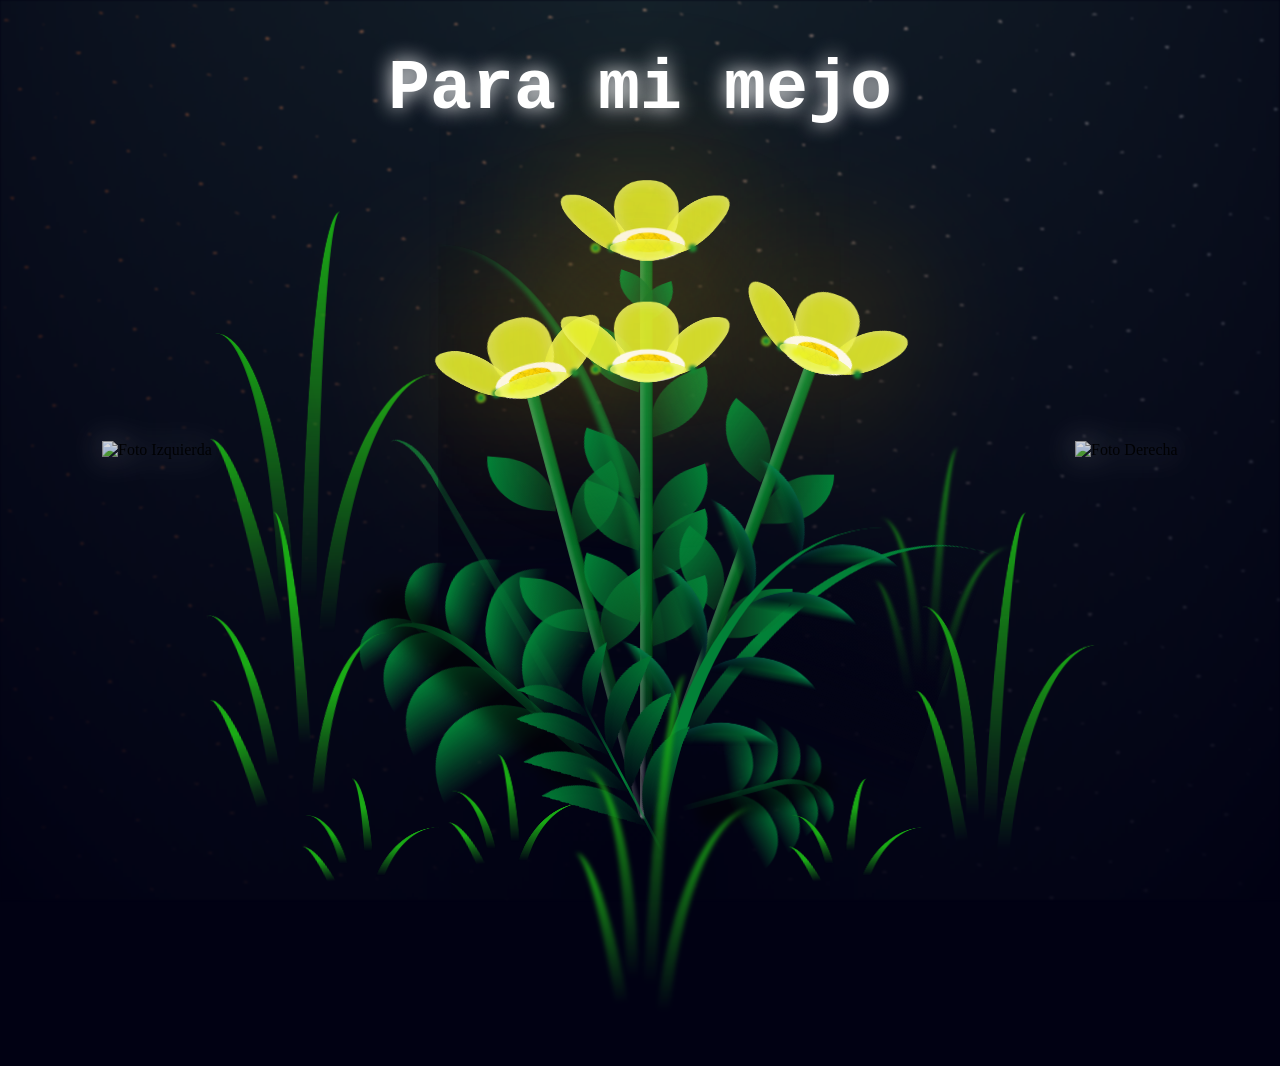
==== commit e70f8580: "correccion del titulo, añado de dos imagenes laterales" ====
--- a/flower.html
+++ b/flower.html
@@ -15,6 +15,12 @@
 <body class="not-loaded">
   <!-- Background -->
   <div class="night"></div>
+
+  <!-- Imágenes Laterales -->
+  <div class="side-images">
+    <img src="C:\Users\HP\Documents\UNI\SCRIPS Py\PROYECTO\flowers-for-Lizeth\images/snoopy-removebg-preview.png" alt="Foto Izquierda" class="side-image left-image">
+    <img src="C:\Users\HP\Documents\UNI\SCRIPS Py\PROYECTO\flowers-for-Lizeth\images/woodstock-removebg-preview.png" alt="Foto Derecha" class="side-image right-image">
+  </div>
 
   <!-- Flower -->
   <div class="flowers">
--- a/css/style.css
+++ b/css/style.css
@@ -1565,4 +1565,53 @@
 .not-loaded * {
   -webkit-animation-play-state: paused !important;
   animation-play-state: paused !important;
+}
+
+/* --- IMÁGENES LATERALES --- */
+.side-images {
+  position: absolute;
+  width: 100%;
+  height: 100%;
+  top: 0;
+  left: 0;
+  pointer-events: none; /* Evita que las imágenes bloqueen clics en otros elementos */
+  z-index: 5; /* Detrás de las flores (que tienen z-index 10) pero delante del fondo */
+}
+
+.side-image {
+  position: absolute;
+  top: 50%;
+  max-width: 22vw;
+  opacity: 0;
+  transform: translateY(-50%) scale(0.9);
+  animation: soft-appear 3s ease-in-out forwards;
+  
+  /* ELIMINAR O COMENTAR ESTAS LÍNEAS RECTANGULARES: */
+  /* border-radius: 15px; */
+  /* box-shadow: 0 0 25px rgba(255, 255, 255, 0.15); */
+
+  /* AGREGAR ESTA LÍNEA PARA SILUETAS: */
+  filter: drop-shadow(0px 0px 15px rgba(255, 255, 255, 0.4));
+}
+
+.left-image {
+  left: 8%; /* Separación desde el borde izquierdo */
+  animation-delay: 3s; /* Aparece justo cuando las flores terminan de crecer */
+}
+
+.right-image {
+  right: 8%; /* Separación desde el borde derecho */
+  animation-delay: 4s; /* Aparece medio segundo después que la izquierda */
+}
+
+/* Efecto de desvanecimiento y ligero zoom */
+@keyframes soft-appear {
+  0% {
+    opacity: 0;
+    transform: translateY(-50%) scale(0.95);
+  }
+  100% {
+    opacity: 0.85; /* Se mantiene ligeramente transparente para mezclar con el fondo. Cambia a 1 para opacidad total */
+    transform: translateY(-50%) scale(1);
+  }
 }
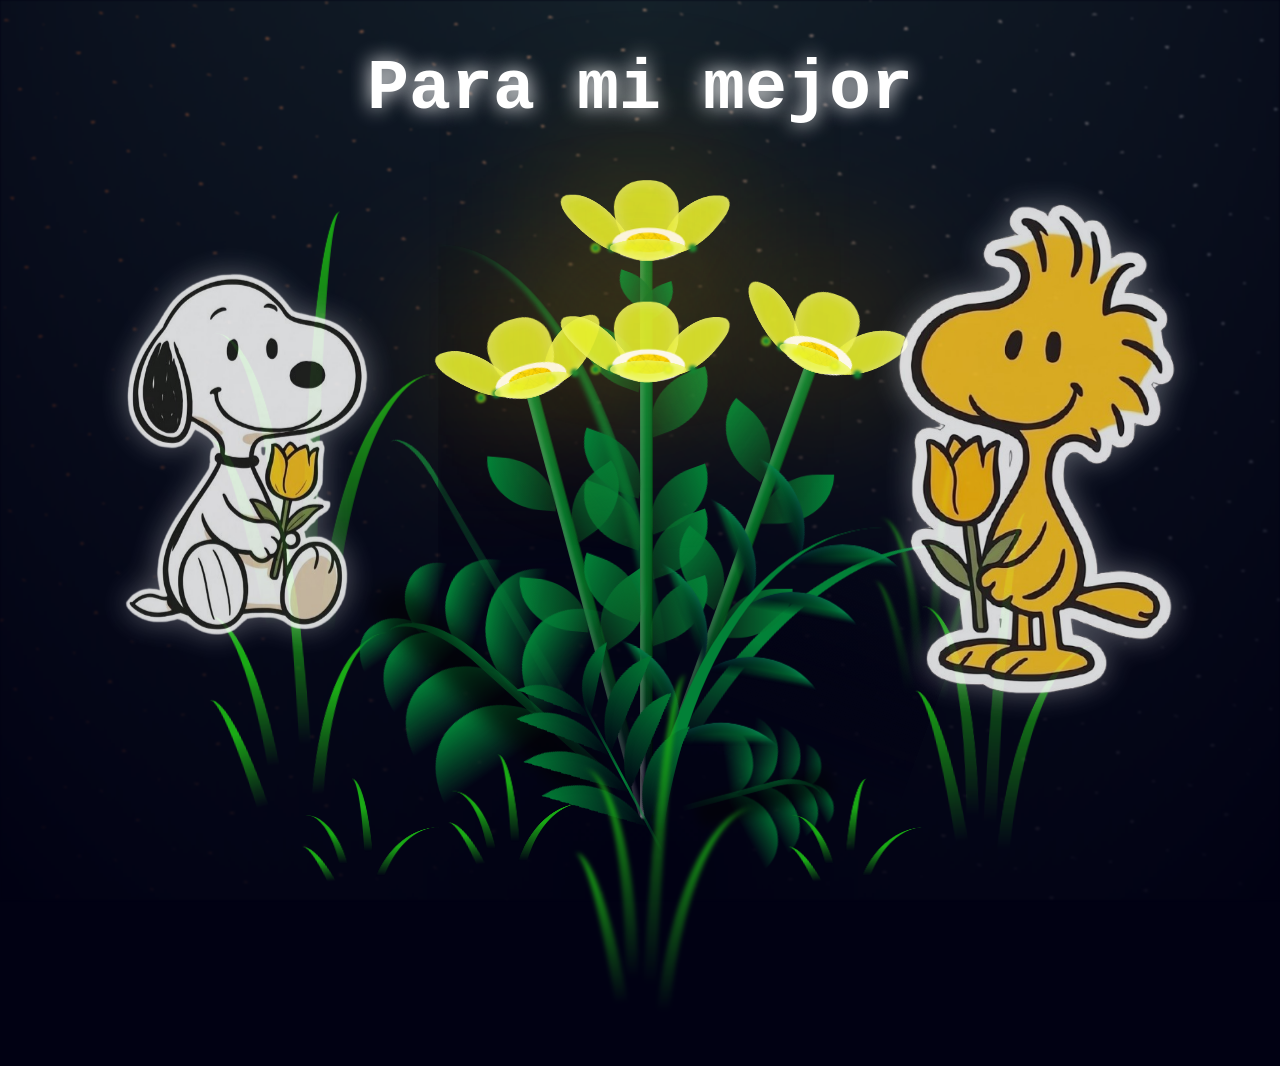
==== commit 01ac6c3a: "correccion de ruta de imagenes" ====
--- a/flower.html
+++ b/flower.html
@@ -18,8 +18,8 @@
 
   <!-- Imágenes Laterales -->
   <div class="side-images">
-    <img src="C:\Users\HP\Documents\UNI\SCRIPS Py\PROYECTO\flowers-for-Lizeth\images/snoopy-removebg-preview.png" alt="Foto Izquierda" class="side-image left-image">
-    <img src="C:\Users\HP\Documents\UNI\SCRIPS Py\PROYECTO\flowers-for-Lizeth\images/woodstock-removebg-preview.png" alt="Foto Derecha" class="side-image right-image">
+    <img src="images/snoopy-removebg-preview.png" alt="Snoopy" class="side-image left-image">
+    <img src="images/woodstock-removebg-preview.png" alt="Woodstock" class="side-image right-image">
   </div>
 
   <!-- Flower -->
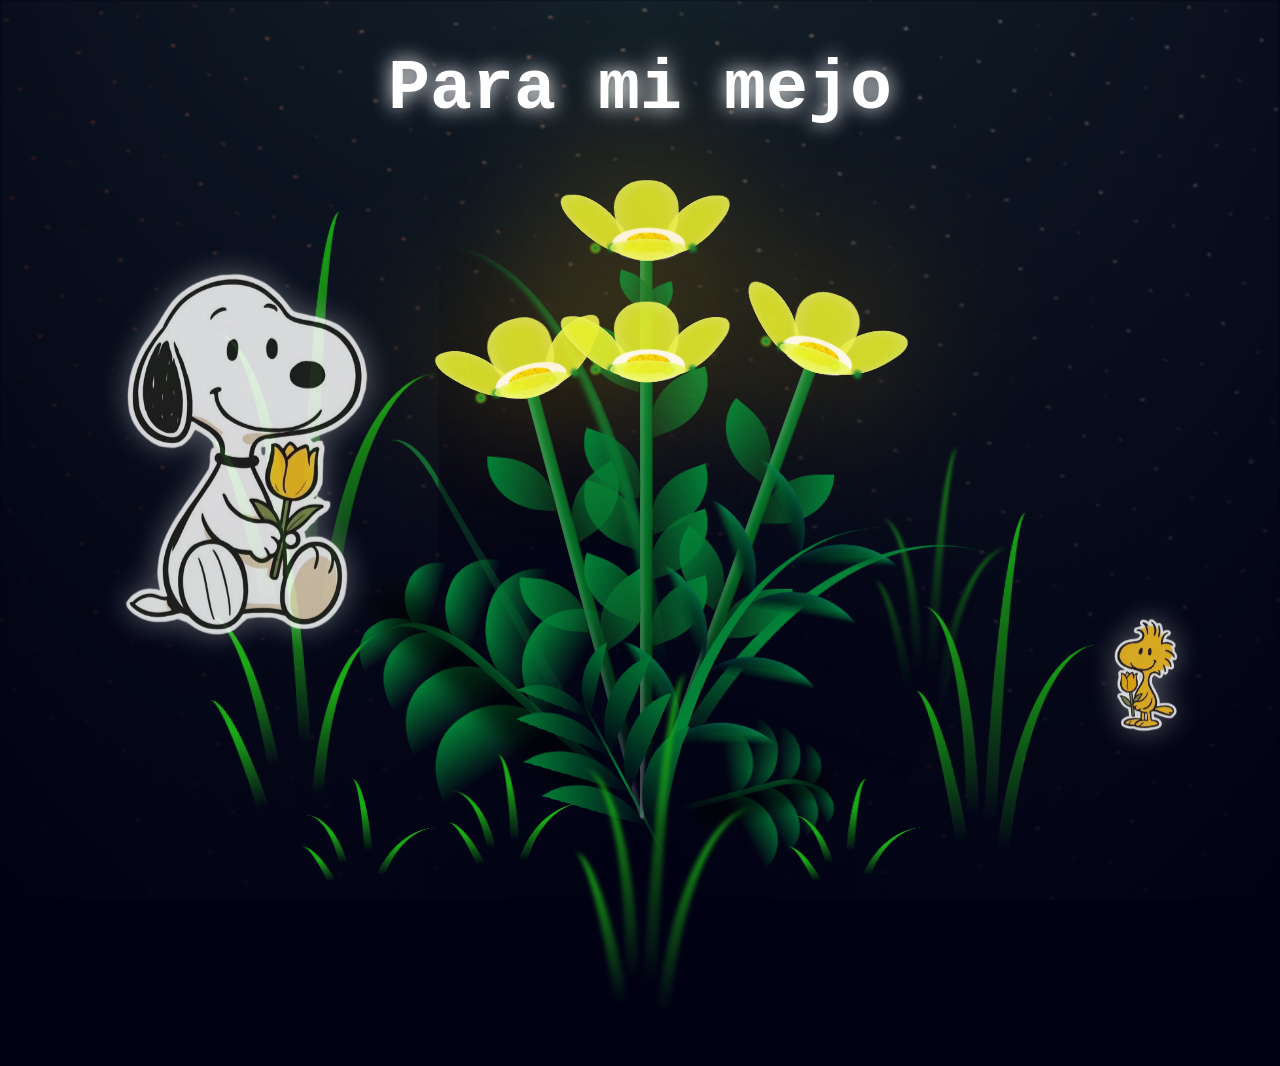
==== commit 562698f7: "arreglos finales" ====
--- a/flower.html
+++ b/flower.html
@@ -9,7 +9,7 @@
   <link rel="stylesheet" href="css/style.css">
 
   <!-- Document Title -->
-  <title>FLOWERS</title>
+  <title>FLOWERS FOR LIZETH</title>
 </head>
 
 <body class="not-loaded">
--- a/css/style.css
+++ b/css/style.css
@@ -1600,8 +1600,12 @@
 }
 
 .right-image {
-  right: 8%; /* Separación desde el borde derecho */
-  animation-delay: 4s; /* Aparece medio segundo después que la izquierda */
+  right: 8%;
+  animation-delay: 4s;
+  
+  /* --- NUEVOS AJUSTES --- */
+  max-width: 5vw; /* Cambia este valor (el general es 22vw). Menos vw = más pequeño */
+  top: 75%; /* Aumenta el porcentaje para mover la imagen hacia abajo (50% es el centro) */
 }
 
 /* Efecto de desvanecimiento y ligero zoom */
@@ -1614,4 +1618,4 @@
     opacity: 0.85; /* Se mantiene ligeramente transparente para mezclar con el fondo. Cambia a 1 para opacidad total */
     transform: translateY(-50%) scale(1);
   }
-}+}
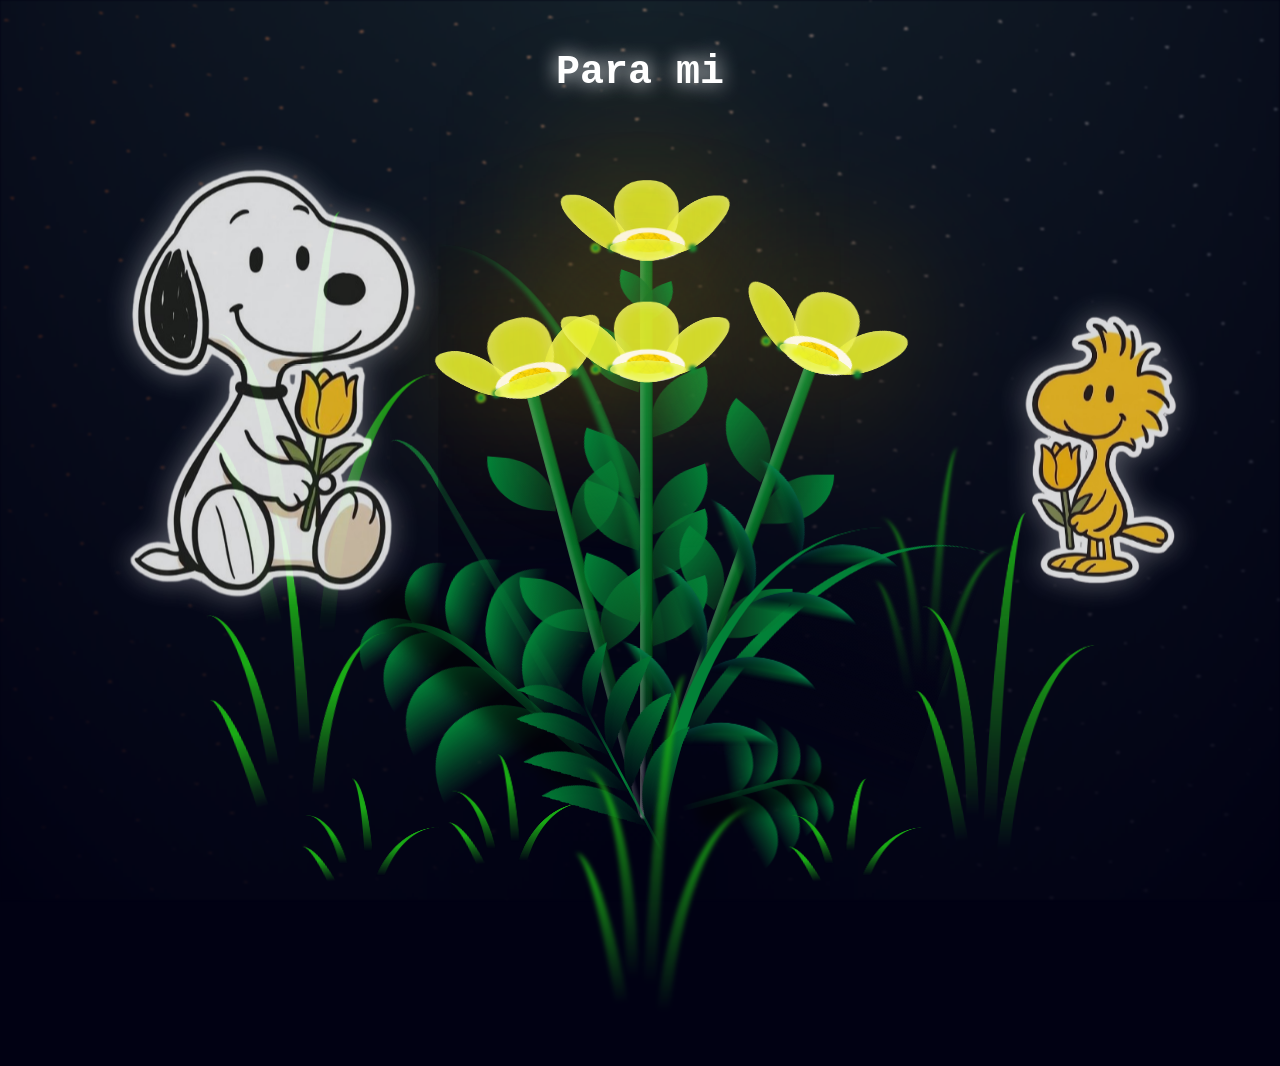
==== commit e92c7b7a: "verificacion" ====
--- a/flower.html
+++ b/flower.html
@@ -1,10 +1,10 @@
 <!DOCTYPE html>
-<html lang="en">
+<html lang="es">
 
 <head>
   <meta charset="UTF-8">
   <meta http-equiv="X-UA-Compatible" content="IE=edge">
-  <meta name="viewport" content="width=device-width, initial-scale=1.0">
+  <meta name="google" content="notranslate">
   <link rel="shortcut icon" href="images/gift.png" type="image/x-icon">
   <link rel="stylesheet" href="css/style.css">
 
--- a/css/style.css
+++ b/css/style.css
@@ -19,7 +19,7 @@
   left: 0;
   color: white;
   font-family: 'Courier New', Courier, monospace;
-  font-size: 70px;
+  font-size: 40px;
   text-shadow: 0px 0px 20px white;
 }
 
@@ -1580,8 +1580,8 @@
 
 .side-image {
   position: absolute;
-  top: 50%;
-  max-width: 22vw;
+  top: 42%;
+  max-width: 26vw;
   opacity: 0;
   transform: translateY(-50%) scale(0.9);
   animation: soft-appear 3s ease-in-out forwards;
@@ -1604,8 +1604,8 @@
   animation-delay: 4s;
   
   /* --- NUEVOS AJUSTES --- */
-  max-width: 5vw; /* Cambia este valor (el general es 22vw). Menos vw = más pequeño */
-  top: 75%; /* Aumenta el porcentaje para mover la imagen hacia abajo (50% es el centro) */
+  max-width: 12vw; /* Cambia este valor (el general es 22vw). Menos vw = más pequeño */
+  top: 50%; /* Aumenta el porcentaje para mover la imagen hacia abajo (50% es el centro) */
 }
 
 /* Efecto de desvanecimiento y ligero zoom */
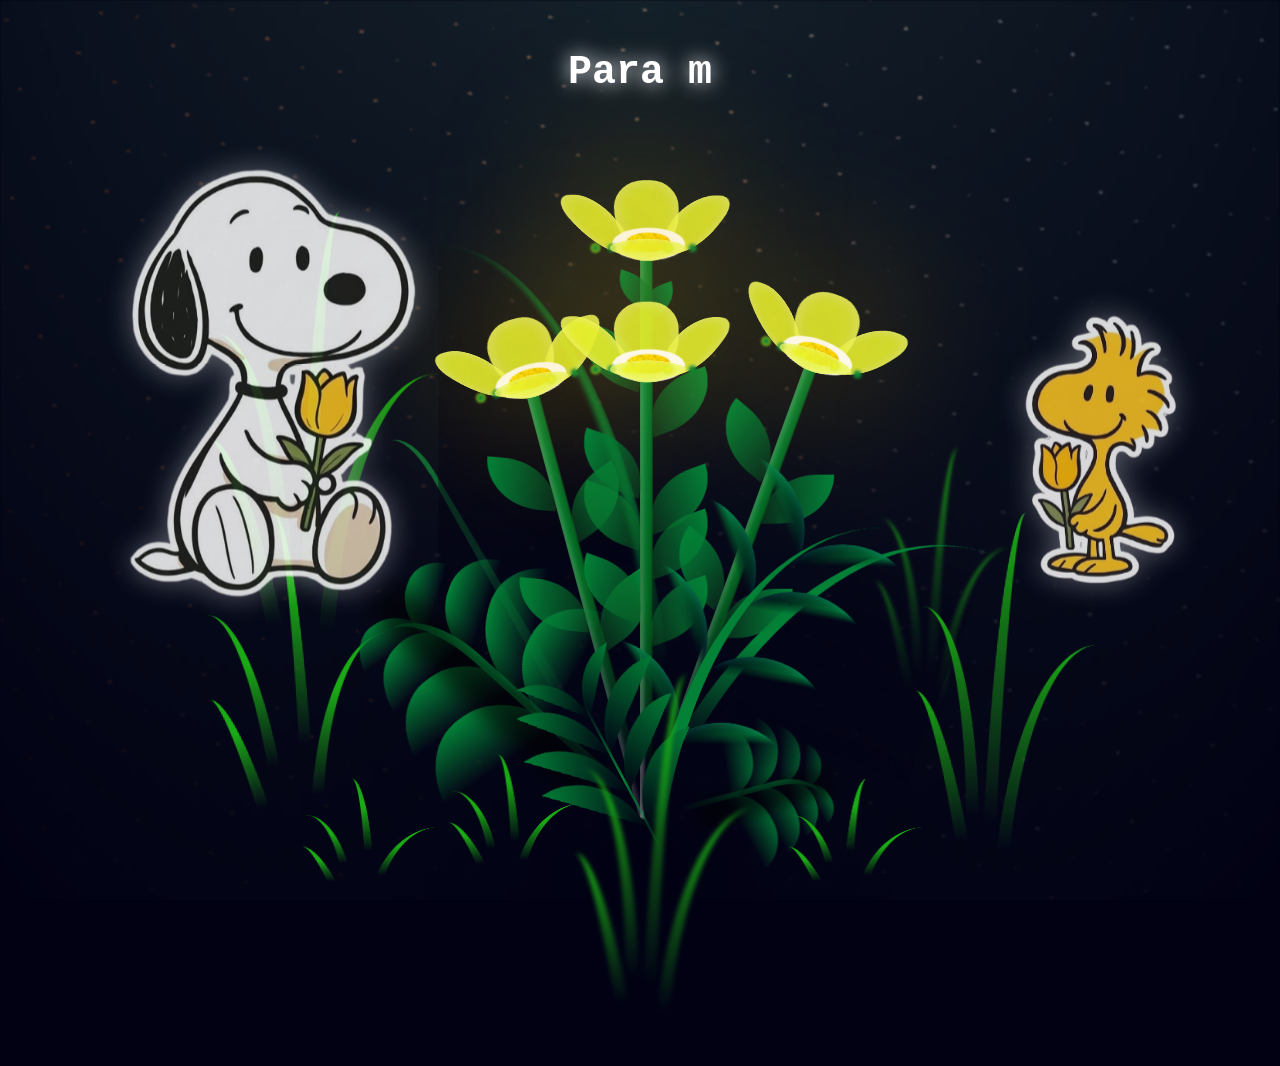
==== commit 7a507e7b: "correcion final" ====
--- a/flower.html
+++ b/flower.html
@@ -4,6 +4,7 @@
 <head>
   <meta charset="UTF-8">
   <meta http-equiv="X-UA-Compatible" content="IE=edge">
+  <meta name="viewport" content="width=device-width, initial-scale=1.0">
   <meta name="google" content="notranslate">
   <link rel="shortcut icon" href="images/gift.png" type="image/x-icon">
   <link rel="stylesheet" href="css/style.css">
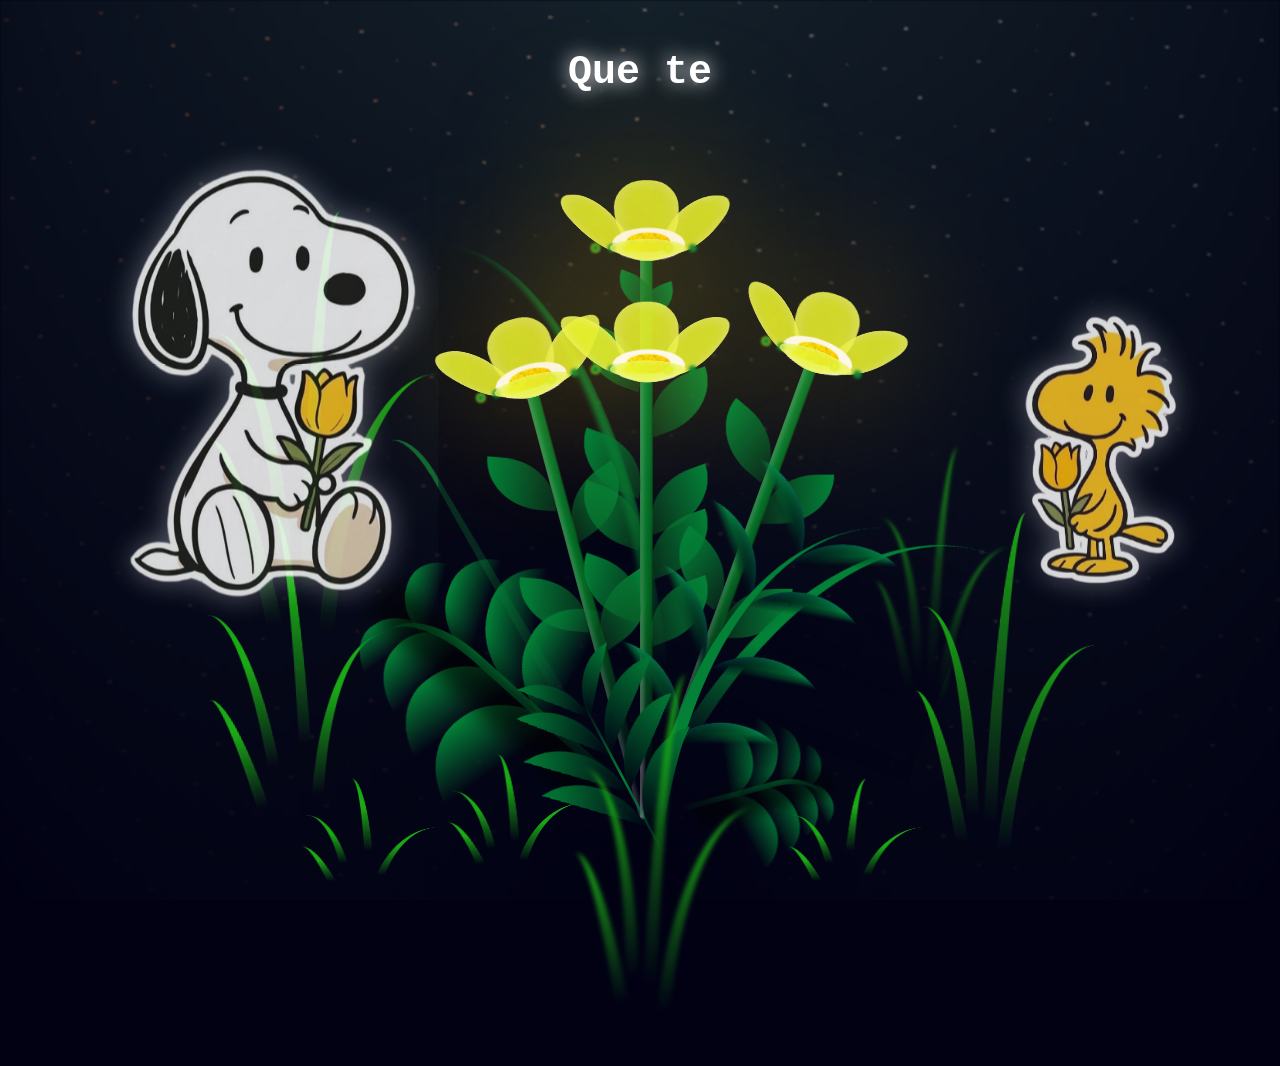
==== commit 4b1cee0b: "cambio NICOLE" ====
--- a/flower.html
+++ b/flower.html
@@ -10,7 +10,7 @@
   <link rel="stylesheet" href="css/style.css">
 
   <!-- Document Title -->
-  <title>FLOWERS FOR LIZETH</title>
+  <title>FLOWERS FOR NICOLE</title>
 </head>
 
 <body class="not-loaded">
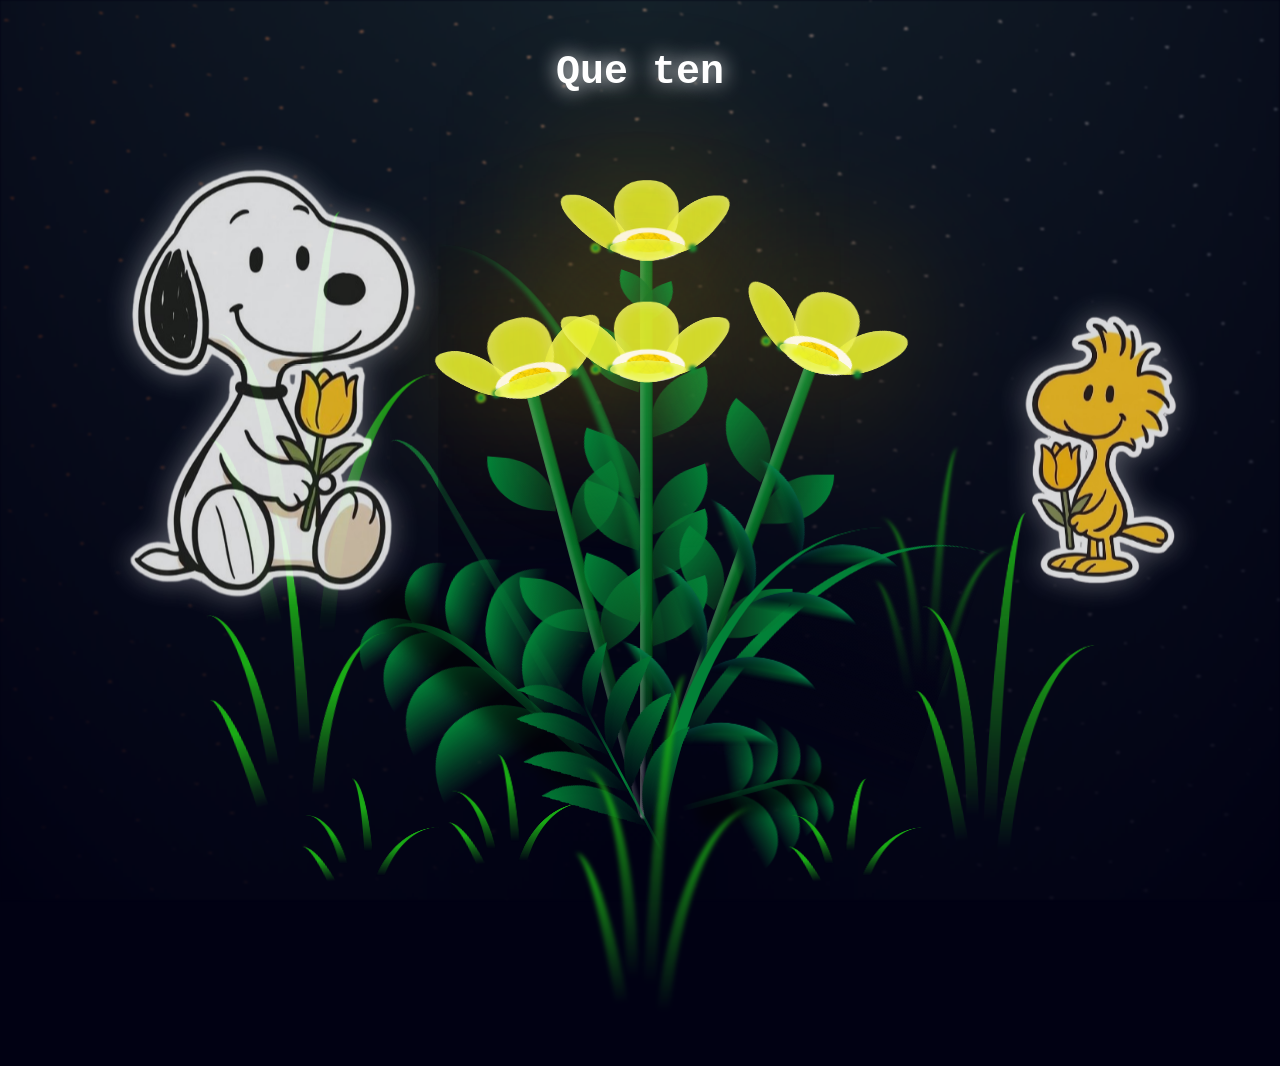
==== commit 5aff0d55: "retorno hacia Lizeth" ====
--- a/flower.html
+++ b/flower.html
@@ -10,7 +10,7 @@
   <link rel="stylesheet" href="css/style.css">
 
   <!-- Document Title -->
-  <title>FLOWERS FOR NICOLE</title>
+  <title>FLOWERS FOR MY DEAR LIZETH</title>
 </head>
 
 <body class="not-loaded">
